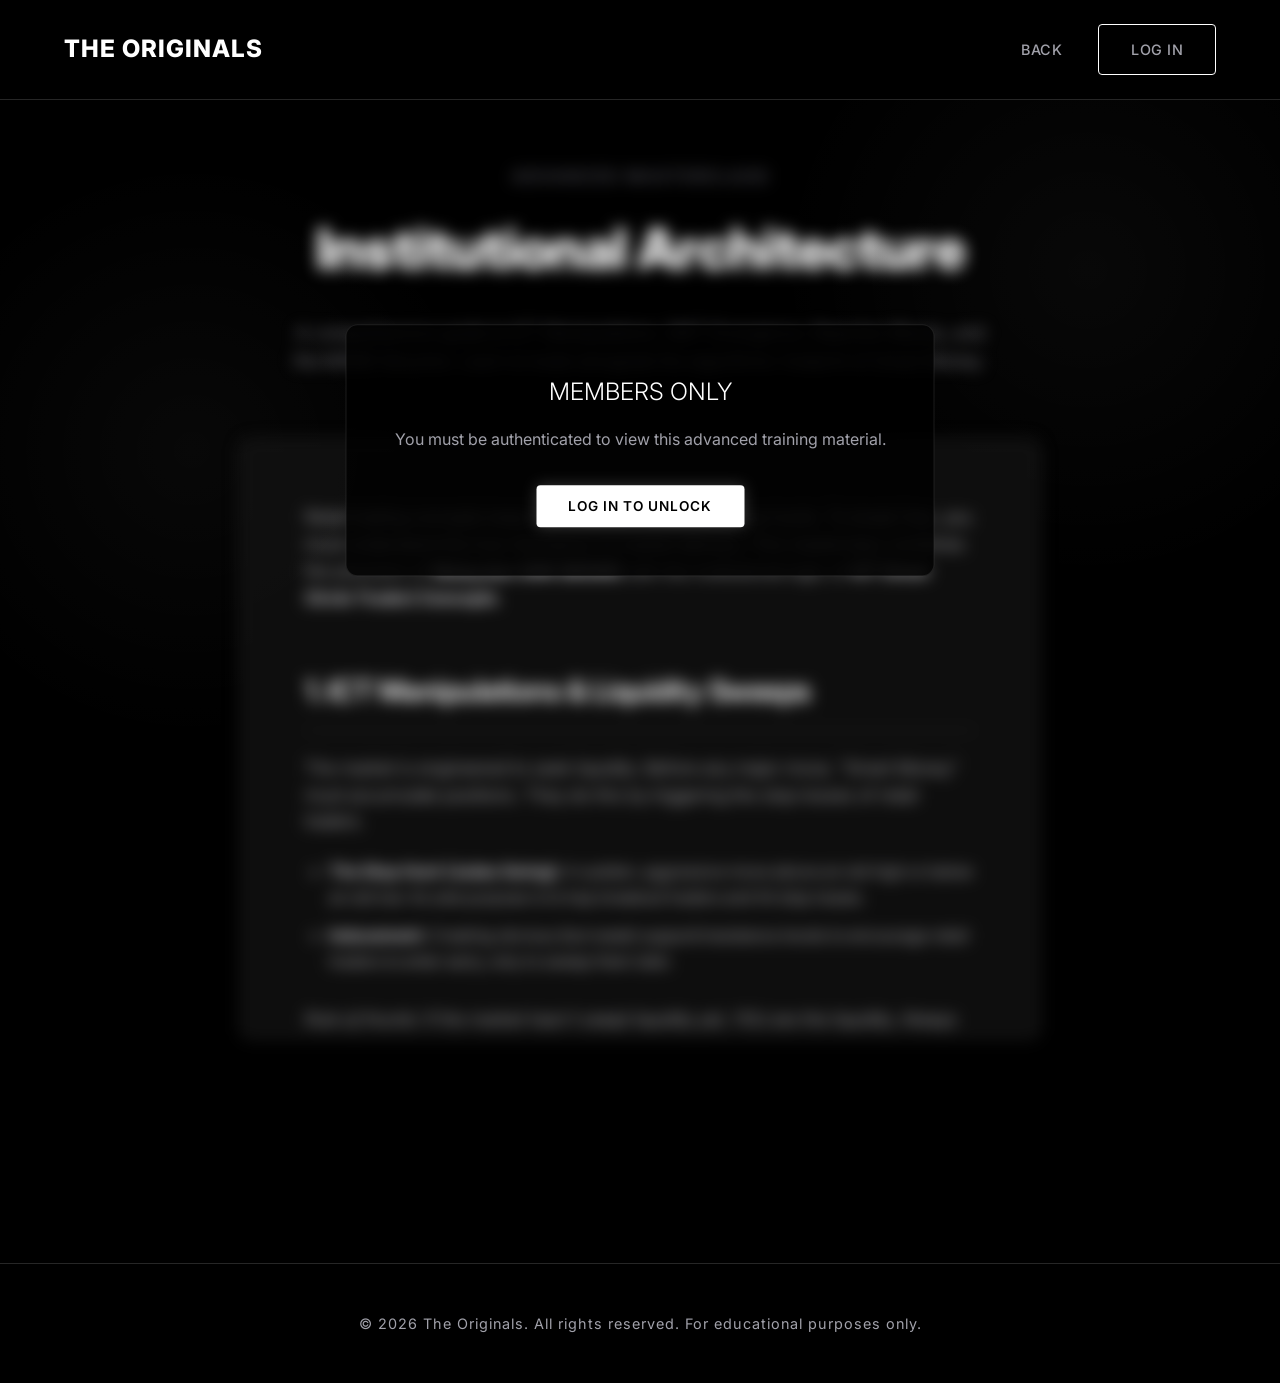
==== course.html @ aa0baf00 "Add files via upload" ====
<!DOCTYPE html>
<html lang="en">
<head>
    <meta charset="UTF-8">
    <meta name="viewport" content="width=device-width, initial-scale=1.0">
    <title>The Originals | Masterclass</title>
    <link rel="stylesheet" href="style.css">
    <link href="https://fonts.googleapis.com/css2?family=Inter:wght@300;400;500;600;800&display=swap" rel="stylesheet">
</head>
<body class="locked">

    <nav>
        <a href="index.html" class="logo">The Originals</a>
        <div class="nav-links">
            <a href="index.html#courses">Back</a>
            <a href="#" class="btn btn-outline" id="nav-login-btn" style="margin-left: 2rem;">Log In</a>
        </div>
    </nav>

    <!-- Login Prompt Overlay -->
    <div class="login-overlay-prompt">
        <h2 style="margin-bottom: 1rem; font-weight: 300;">MEMBERS ONLY</h2>
        <p style="color: var(--text-muted); margin-bottom: 2rem;">You must be authenticated to view this advanced training material.</p>
        <button class="btn btn-primary" onclick="document.getElementById('login-modal').classList.add('active')">Log In to Unlock</button>
    </div>

    <main class="container animate-fade-in protected-content">
        <header class="article-header">
            <div style="color: var(--accent-secondary); font-weight: 600; margin-bottom: 1rem; letter-spacing: 2px;">ADVANCED MASTERCLASS</div>
            <h1 style="font-size: 3.5rem; margin-bottom: 1.5rem; font-weight: 800; letter-spacing: -1px;">Institutional Architecture</h1>
            <p style="color: var(--text-muted); max-width: 700px; margin: 0 auto; font-size: 1.1rem; font-weight: 300;">
                A comprehensive guide to ICT Manipulations, SMT Divergence, Rejection Blocks, and the MSNR Storyline. Learn to trade alongside the algorithmic footprint of Smart Money.
            </p>
        </header>

        <article class="article-content glass" style="padding: 4rem; margin-bottom: 4rem;">
            
            <p>Retail trading concepts keep you trapped in a cycle of stop-hunts. To break free, you must understand the true mechanics of market delivery. This masterclass combines the precision of <strong>Malaysian SNR (MSNR)</strong> with the institutional logic of <strong>ICT (Inner Circle Trader) Concepts</strong>.</p>

            <h2>1. ICT Manipulations & Liquidity Sweeps</h2>
            <p>The market is engineered to seek liquidity. Before any major move, "Smart Money" must accumulate positions. They do this by triggering the stop-losses of retail traders.</p>
            <ul>
                <li><strong>The Stop Hunt (Judas Swing):</strong> A sudden, aggressive move above an old high or below an old low. Its sole purpose is to trap breakout traders and hit stop losses.</li>
                <li><strong>Inducement:</strong> Creating obvious (but weak) support/resistance levels to encourage retail traders to enter early, only to sweep them later.</li>
            </ul>
            <p><em>Rule of thumb:</em> If the market hasn't swept liquidity yet, YOU are the liquidity. Always wait for the manipulation phase to complete before entering.</p>

            <h2>2. SMT Divergence (Smart Money Technique)</h2>
            <p>How do we know if a breakout is real or just an ICT Manipulation? We use <strong>SMT Divergence</strong>. This concept compares two highly correlated assets (e.g., EURUSD and GBPUSD, or Nasdaq and S&P500).</p>
            
            <img src="assets/smt-chart.png" alt="SMT Divergence Chart" class="course-image">

            <h3>How to Read SMT:</h3>
            <p>In a normal market, if EURUSD makes a Higher High, GBPUSD should also make a Higher High. SMT occurs when this symmetry breaks.</p>
            <ul>
                <li><strong>Bearish SMT:</strong> EURUSD makes a Higher High, but GBPUSD fails to make a Higher High (it makes a Lower High). This discrepancy indicates institutional selling (distribution) is happening under the surface. The breakout is a trap.</li>
                <li><strong>Bullish SMT:</strong> Asset A makes a Lower Low, but Asset B makes a Higher Low. This is accumulation. Smart money is buying.</li>
            </ul>

            <h2>3. The Rejection Block</h2>
            <p>Once we identify manipulation via SMT, we look for the entry trigger: The <strong>Rejection Block</strong>.</p>
            
            <img src="assets/rejection-chart.png" alt="ICT Rejection Block" class="course-image">

            <p>A Rejection Block is formed when a candle sweeps a major liquidity pool and is immediately rejected, leaving behind a <strong>very long wick</strong>. Unlike traditional Order Blocks that focus on the candle body, the Rejection Block focuses entirely on the wick itself.</p>
            <ul>
                <li><strong>Identification:</strong> A long wick that pierced through an old high/low and closed back inside the range.</li>
                <li><strong>Execution:</strong> When price retraces back into the area of that long wick, it offers a highly precise, low-risk entry for a reversal. The algorithm is mitigating the positions it used to manipulate the market.</li>
            </ul>

            <div class="pro-tip">
                <strong>💡 The Ultimate Setup (Combining the Concepts)</strong><br>
                1. Identify an MSNR "Fresh Zone" on the Daily timeframe.<br>
                2. Wait for price to reach the zone and sweep an old high/low (Manipulation).<br>
                3. Check correlated assets for SMT Divergence to confirm the sweep is a trap.<br>
                4. Look for a Rejection Block (long wick) on the 15m/1H chart.<br>
                5. Enter on the retest of the Rejection Block targeting the next internal liquidity pool.
            </div>

            <div style="text-align: center; margin-top: 4rem;">
                <p style="margin-bottom: 2rem; color: var(--text-muted);">Ready to apply these concepts live with the team?</p>
                <a href="https://t.me/+CMxewfsG-AU3Nzlk" target="_blank" class="btn btn-primary" style="padding: 1rem 3rem;">Join The Originals Telegram</a>
            </div>

        </article>
    </main>

    <footer>
        <p>&copy; 2026 The Originals. All rights reserved. For educational purposes only.</p>
    </footer>

    <!-- Login Modal (Same as index) -->
    <div id="login-modal">
        <div class="login-box">
            <h2>MEMBER LOGIN</h2>
            <div class="error-msg" id="login-error">Invalid credentials. Try again.</div>
            <div class="input-group">
                <label>Email Address</label>
                <input type="email" id="email-input" placeholder="trader@theoriginals.com">
            </div>
            <div class="input-group">
                <label>Password</label>
                <input type="password" id="password-input" placeholder="••••••••">
            </div>
            <button class="btn btn-primary" id="submit-login" style="width: 100%; margin-top: 1rem;">Authenticate</button>
            <p style="margin-top: 1.5rem; color: var(--text-muted); font-size: 0.8rem;">Don't have an account? <br>Join the Telegram group to get access.</p>
            <button id="close-modal" style="background: none; border: none; color: white; margin-top: 1.5rem; cursor: pointer; text-decoration: underline;">Close</button>
        </div>
    </div>

    <script src="auth.js"></script>
</body>
</html>
---- style.css ----
:root {
    --bg-dark: #0a0a0a;
    --bg-darker: #000000;
    --text-main: #ffffff;
    --text-muted: #a1a1aa;
    --accent-primary: #ffffff; /* Premium white */
    --accent-secondary: #52525b; /* Silver/Gray */
    --glass-bg: rgba(20, 20, 20, 0.7);
    --glass-border: rgba(255, 255, 255, 0.15);
    
    /* Login System Variables */
    --locked-blur: blur(8px);
}

* {
    margin: 0;
    padding: 0;
    box-sizing: border-box;
    font-family: 'Inter', -apple-system, BlinkMacSystemFont, sans-serif;
}

body {
    background-color: var(--bg-darker);
    color: var(--text-main);
    line-height: 1.6;
    background-image: 
        radial-gradient(circle at 15% 50%, rgba(255, 255, 255, 0.03), transparent 25%),
        radial-gradient(circle at 85% 30%, rgba(255, 255, 255, 0.03), transparent 25%);
    background-attachment: fixed;
}

/* Glassmorphism utility */
.glass {
    background: var(--glass-bg);
    backdrop-filter: blur(12px);
    -webkit-backdrop-filter: blur(12px);
    border: 1px solid var(--glass-border);
    border-radius: 12px;
}

/* Navigation */
nav {
    display: flex;
    justify-content: space-between;
    align-items: center;
    padding: 1.5rem 5%;
    position: sticky;
    top: 0;
    z-index: 100;
    background: rgba(0, 0, 0, 0.8);
    backdrop-filter: blur(10px);
    border-bottom: 1px solid var(--glass-border);
}

.logo {
    font-size: 1.5rem;
    font-weight: 800;
    letter-spacing: 1px;
    text-transform: uppercase;
    color: var(--text-main);
    text-decoration: none;
}

.nav-links a {
    color: var(--text-muted);
    text-decoration: none;
    margin-left: 2rem;
    transition: color 0.3s ease;
    font-weight: 500;
    font-size: 0.9rem;
    text-transform: uppercase;
    letter-spacing: 0.5px;
}

.nav-links a:hover {
    color: var(--accent-primary);
}

/* Buttons */
.btn {
    display: inline-flex;
    align-items: center;
    justify-content: center;
    padding: 0.8rem 2rem;
    border-radius: 4px;
    font-weight: 600;
    text-decoration: none;
    transition: all 0.3s ease;
    cursor: pointer;
    border: none;
    text-transform: uppercase;
    letter-spacing: 1px;
    font-size: 0.85rem;
}

.btn-primary {
    background: var(--accent-primary);
    color: #000;
    box-shadow: 0 0 15px rgba(255, 255, 255, 0.2);
}

.btn-primary:hover {
    box-shadow: 0 0 25px rgba(255, 255, 255, 0.4);
    transform: translateY(-2px);
    background: #e4e4e7;
}

.btn-outline {
    background: transparent;
    border: 1px solid var(--accent-primary);
    color: var(--accent-primary);
}

.btn-outline:hover {
    background: rgba(255, 255, 255, 0.1);
}

/* Hero Section */
.hero {
    min-height: 80vh;
    display: flex;
    flex-direction: column;
    justify-content: center;
    align-items: center;
    text-align: center;
    padding: 0 5%;
}

.hero h1 {
    font-size: 4.5rem;
    font-weight: 800;
    margin-bottom: 1rem;
    line-height: 1.1;
    letter-spacing: -1px;
    color: var(--text-main);
}

.hero p {
    font-size: 1.1rem;
    color: var(--text-muted);
    max-width: 600px;
    margin-bottom: 2.5rem;
    font-weight: 300;
}

.hero-buttons {
    display: flex;
    gap: 1.5rem;
}

/* Grid Layouts */
.container {
    max-width: 1200px;
    margin: 0 auto;
    padding: 4rem 5%;
}

.section-title {
    font-size: 2rem;
    margin-bottom: 3rem;
    text-align: center;
    font-weight: 300;
    letter-spacing: 2px;
    text-transform: uppercase;
}

.cards-grid {
    display: grid;
    grid-template-columns: repeat(auto-fit, minmax(300px, 1fr));
    gap: 2rem;
}

.card {
    padding: 2.5rem;
    transition: transform 0.3s ease, box-shadow 0.3s ease;
    text-decoration: none;
    color: inherit;
    display: block;
    position: relative;
    overflow: hidden;
}

.card::before {
    content: '';
    position: absolute;
    top: 0; left: 0; right: 0; height: 1px;
    background: linear-gradient(90deg, transparent, rgba(255,255,255,0.5), transparent);
    opacity: 0;
    transition: opacity 0.3s;
}

.card:hover::before {
    opacity: 1;
}

.card:hover {
    transform: translateY(-5px);
    box-shadow: 0 20px 40px rgba(0, 0, 0, 0.8);
    border-color: rgba(255,255,255,0.3);
}

.card h3 {
    font-size: 1.3rem;
    margin-bottom: 1rem;
    color: var(--text-main);
    font-weight: 600;
}

.card p {
    color: var(--text-muted);
    font-size: 0.95rem;
    font-weight: 300;
}

.card-link {
    margin-top: 2rem;
    color: var(--text-main);
    font-size: 0.85rem;
    font-weight: 600;
    text-transform: uppercase;
    letter-spacing: 1px;
    display: inline-block;
    border-bottom: 1px solid transparent;
    transition: border-color 0.3s;
}

.card:hover .card-link {
    border-color: var(--text-main);
}

/* Article / Course Content */
.article-header {
    text-align: center;
    margin-bottom: 4rem;
}

.article-content {
    max-width: 800px;
    margin: 0 auto;
    font-weight: 300;
}

.article-content h2 {
    color: var(--text-main);
    margin: 3.5rem 0 1.5rem;
    font-size: 1.8rem;
    font-weight: 600;
    letter-spacing: -0.5px;
    border-bottom: 1px solid var(--glass-border);
    padding-bottom: 1rem;
}

.article-content h3 {
    color: var(--text-main);
    margin: 2rem 0 1rem;
    font-size: 1.3rem;
    font-weight: 500;
}

.article-content p {
    margin-bottom: 1.5rem;
    color: #d4d4d8;
    font-size: 1.05rem;
}

.article-content ul {
    margin-bottom: 2rem;
    padding-left: 1.5rem;
    color: #d4d4d8;
}

.article-content li {
    margin-bottom: 0.8rem;
}

.course-image {
    width: 100%;
    border-radius: 4px;
    margin: 2.5rem 0;
    border: 1px solid var(--glass-border);
    box-shadow: 0 20px 40px rgba(0,0,0,0.8);
    filter: grayscale(0.2) contrast(1.1);
}

.pro-tip {
    background: rgba(255, 255, 255, 0.05);
    border-left: 2px solid var(--accent-primary);
    padding: 2rem;
    border-radius: 0 8px 8px 0;
    margin: 3rem 0;
    font-style: italic;
}

/* Login Modal */
#login-modal {
    position: fixed;
    top: 0; left: 0; width: 100%; height: 100%;
    background: rgba(0, 0, 0, 0.9);
    backdrop-filter: blur(15px);
    display: none;
    justify-content: center;
    align-items: center;
    z-index: 1000;
    opacity: 0;
    transition: opacity 0.3s ease;
}

#login-modal.active {
    display: flex;
    opacity: 1;
}

.login-box {
    background: #0a0a0a;
    padding: 3rem;
    border-radius: 8px;
    border: 1px solid rgba(255,255,255,0.1);
    width: 100%;
    max-width: 400px;
    box-shadow: 0 25px 50px rgba(0,0,0,1);
    text-align: center;
}

.login-box h2 {
    margin-bottom: 2rem;
    font-weight: 300;
    letter-spacing: 2px;
}

.input-group {
    margin-bottom: 1.5rem;
    text-align: left;
}

.input-group label {
    display: block;
    margin-bottom: 0.5rem;
    color: var(--text-muted);
    font-size: 0.85rem;
    text-transform: uppercase;
    letter-spacing: 1px;
}

.input-group input {
    width: 100%;
    padding: 1rem;
    background: #000;
    border: 1px solid rgba(255,255,255,0.2);
    color: white;
    border-radius: 4px;
    font-size: 1rem;
    transition: border-color 0.3s;
}

.input-group input:focus {
    outline: none;
    border-color: white;
}

.error-msg {
    color: #ef4444;
    font-size: 0.85rem;
    margin-bottom: 1rem;
    display: none;
}

/* Protected Content Setup */
.protected-content {
    filter: var(--locked-blur);
    pointer-events: none;
    user-select: none;
    transition: filter 0.5s ease;
}

.unlocked .protected-content {
    filter: none;
    pointer-events: auto;
    user-select: auto;
}

.login-overlay-prompt {
    position: absolute;
    top: 50%; left: 50%;
    transform: translate(-50%, -50%);
    text-align: center;
    z-index: 10;
    background: rgba(0,0,0,0.8);
    padding: 3rem;
    border-radius: 12px;
    border: 1px solid rgba(255,255,255,0.1);
    display: none;
}

.locked .login-overlay-prompt {
    display: block;
}

.locked .article-content {
    position: relative;
    overflow: hidden;
    max-height: 600px;
}

/* Animations */
@keyframes fadeIn {
    from { opacity: 0; transform: translateY(20px); }
    to { opacity: 1; transform: translateY(0); }
}

.animate-fade-in {
    animation: fadeIn 1s cubic-bezier(0.16, 1, 0.3, 1) forwards;
}

/* Footer */
footer {
    text-align: center;
    padding: 3rem 2rem;
    color: var(--text-muted);
    border-top: 1px solid var(--glass-border);
    margin-top: 6rem;
    font-size: 0.9rem;
    letter-spacing: 1px;
}
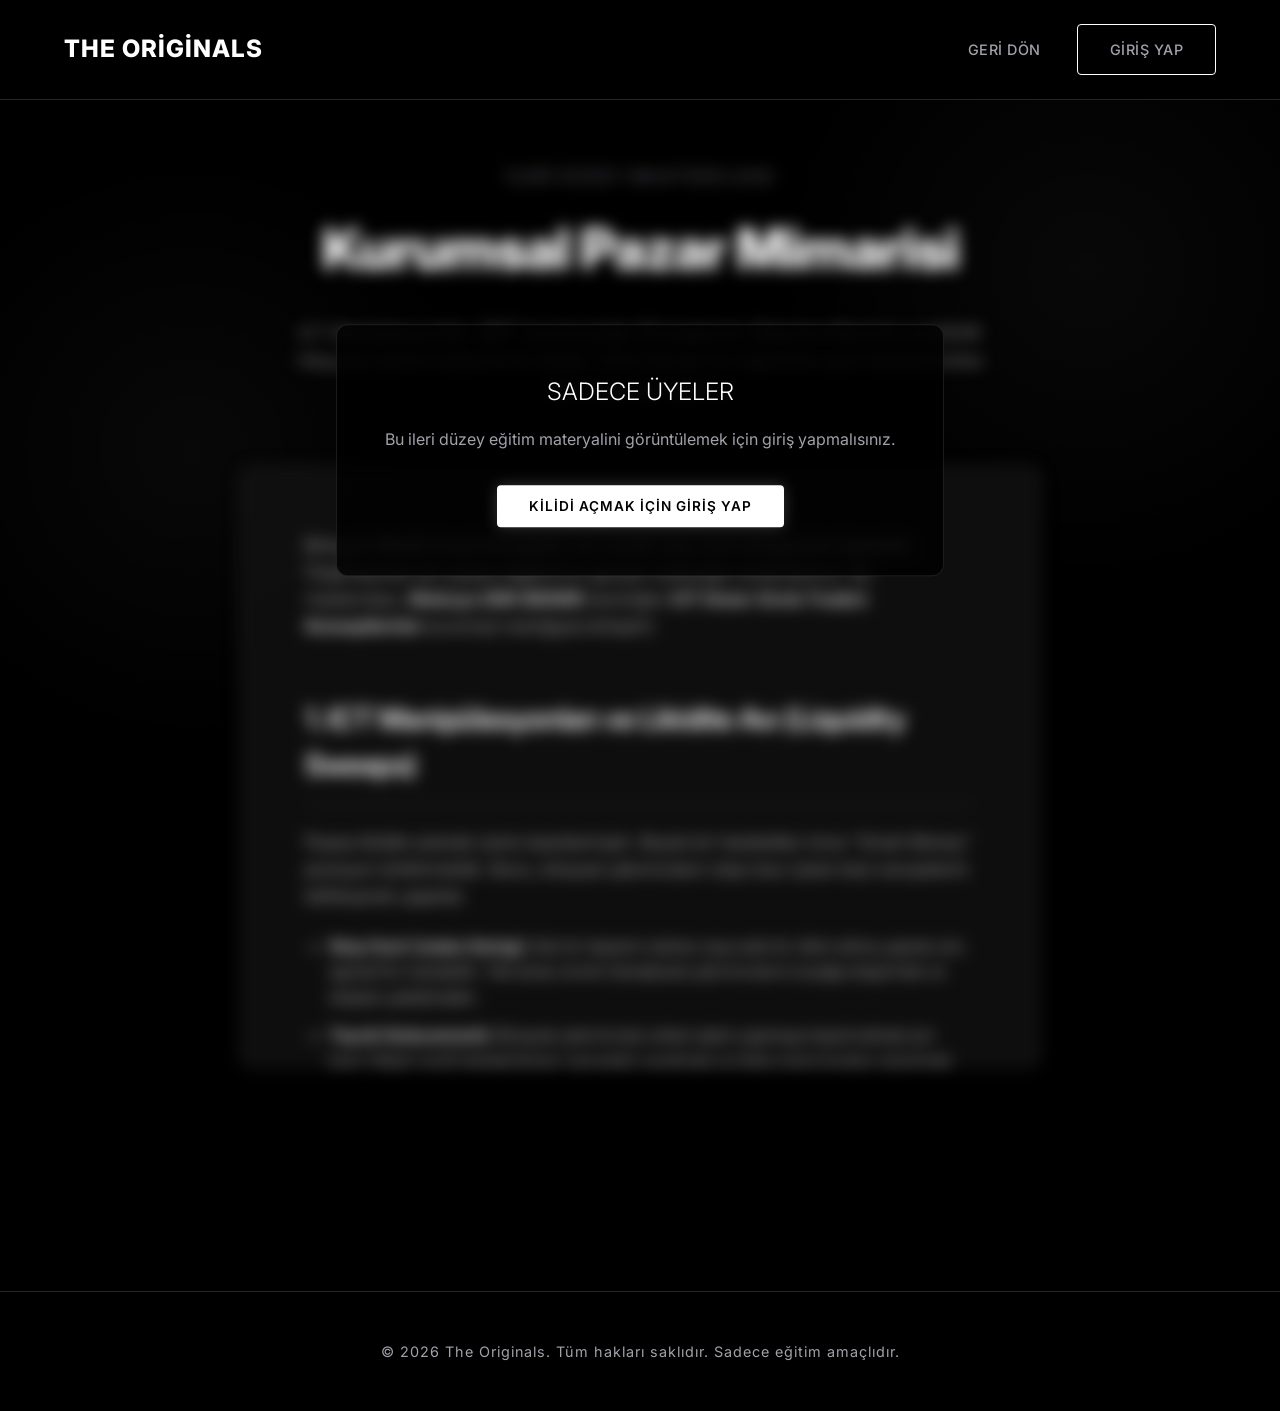
==== commit 7e3ab2c8: "Add files via upload" ====
--- a/course.html
+++ b/course.html
@@ -1,5 +1,5 @@
 <!DOCTYPE html>
-<html lang="en">
+<html lang="tr">
 <head>
     <meta charset="UTF-8">
     <meta name="viewport" content="width=device-width, initial-scale=1.0">
@@ -12,99 +12,99 @@
     <nav>
         <a href="index.html" class="logo">The Originals</a>
         <div class="nav-links">
-            <a href="index.html#courses">Back</a>
-            <a href="#" class="btn btn-outline" id="nav-login-btn" style="margin-left: 2rem;">Log In</a>
+            <a href="index.html#courses">Geri Dön</a>
+            <a href="#" class="btn btn-outline" id="nav-login-btn" style="margin-left: 2rem;">Giriş Yap</a>
         </div>
     </nav>
 
     <!-- Login Prompt Overlay -->
     <div class="login-overlay-prompt">
-        <h2 style="margin-bottom: 1rem; font-weight: 300;">MEMBERS ONLY</h2>
-        <p style="color: var(--text-muted); margin-bottom: 2rem;">You must be authenticated to view this advanced training material.</p>
-        <button class="btn btn-primary" onclick="document.getElementById('login-modal').classList.add('active')">Log In to Unlock</button>
+        <h2 style="margin-bottom: 1rem; font-weight: 300;">SADECE ÜYELER</h2>
+        <p style="color: var(--text-muted); margin-bottom: 2rem;">Bu ileri düzey eğitim materyalini görüntülemek için giriş yapmalısınız.</p>
+        <button class="btn btn-primary" onclick="document.getElementById('login-modal').classList.add('active')">Kilidi Açmak İçin Giriş Yap</button>
     </div>
 
     <main class="container animate-fade-in protected-content">
         <header class="article-header">
-            <div style="color: var(--accent-secondary); font-weight: 600; margin-bottom: 1rem; letter-spacing: 2px;">ADVANCED MASTERCLASS</div>
-            <h1 style="font-size: 3.5rem; margin-bottom: 1.5rem; font-weight: 800; letter-spacing: -1px;">Institutional Architecture</h1>
+            <div style="color: var(--accent-secondary); font-weight: 600; margin-bottom: 1rem; letter-spacing: 2px;">İLERİ DÜZEY MASTERCLASS</div>
+            <h1 style="font-size: 3.5rem; margin-bottom: 1.5rem; font-weight: 800; letter-spacing: -1px;">Kurumsal Pazar Mimarisi</h1>
             <p style="color: var(--text-muted); max-width: 700px; margin: 0 auto; font-size: 1.1rem; font-weight: 300;">
-                A comprehensive guide to ICT Manipulations, SMT Divergence, Rejection Blocks, and the MSNR Storyline. Learn to trade alongside the algorithmic footprint of Smart Money.
+                ICT Manipülasyonları, SMT Uyumsuzluğu (Divergence), Rejection Block'lar ve MSNR Hikayesi üzerine kapsamlı bir rehber. Smart Money'nin algoritmik ayak izleriyle birlikte işlem yapmayı öğrenin.
             </p>
         </header>
 
         <article class="article-content glass" style="padding: 4rem; margin-bottom: 4rem;">
             
-            <p>Retail trading concepts keep you trapped in a cycle of stop-hunts. To break free, you must understand the true mechanics of market delivery. This masterclass combines the precision of <strong>Malaysian SNR (MSNR)</strong> with the institutional logic of <strong>ICT (Inner Circle Trader) Concepts</strong>.</p>
+            <p>Bireysel (Retail) al-sat konseptleri sizi sürekli stop olma döngüsüne hapseder. Özgürleşmek için piyasa dağıtımının gerçek mekaniğini anlamalısınız. Bu masterclass, <strong>Malezya SNR (MSNR)</strong> kesinliğini <strong>ICT (Inner Circle Trader) Konseptlerinin</strong> kurumsal mantığıyla birleştirir.</p>
 
-            <h2>1. ICT Manipulations & Liquidity Sweeps</h2>
-            <p>The market is engineered to seek liquidity. Before any major move, "Smart Money" must accumulate positions. They do this by triggering the stop-losses of retail traders.</p>
+            <h2>1. ICT Manipülasyonları ve Likidite Avı (Liquidity Sweeps)</h2>
+            <p>Piyasa likidite aramak üzere tasarlanmıştır. Büyük bir hareketten önce "Smart Money" pozisyon biriktirmelidir. Bunu, bireysel yatırımcıların stop-loss (zarar kes) seviyelerini tetikleyerek yaparlar.</p>
             <ul>
-                <li><strong>The Stop Hunt (Judas Swing):</strong> A sudden, aggressive move above an old high or below an old low. Its sole purpose is to trap breakout traders and hit stop losses.</li>
-                <li><strong>Inducement:</strong> Creating obvious (but weak) support/resistance levels to encourage retail traders to enter early, only to sweep them later.</li>
+                <li><strong>Stop Hunt (Judas Swing):</strong> Eski bir tepenin üstüne veya eski bir dibin altına yapılan ani, agresif bir harekettir. Tek amacı kırılım (breakout) yatırımcılarını tuzağa düşürmek ve stopları patlatmaktır.</li>
+                <li><strong>Teşvik (Inducement):</strong> Bireysel yatırımcıları erken işlem yapmaya teşvik etmek için bariz (fakat zayıf) destek/direnç seviyeleri yaratmak ve daha sonra bunları süpürmek (sweep).</li>
             </ul>
-            <p><em>Rule of thumb:</em> If the market hasn't swept liquidity yet, YOU are the liquidity. Always wait for the manipulation phase to complete before entering.</p>
+            <p><em>Altın Kural:</em> Eğer piyasa henüz likiditeyi süpürmediyse (sweep yapmadıysa), likidite SİZSİNİZ demektir. İşleme girmeden önce daima manipülasyon aşamasının tamamlanmasını bekleyin.</p>
 
-            <h2>2. SMT Divergence (Smart Money Technique)</h2>
-            <p>How do we know if a breakout is real or just an ICT Manipulation? We use <strong>SMT Divergence</strong>. This concept compares two highly correlated assets (e.g., EURUSD and GBPUSD, or Nasdaq and S&P500).</p>
+            <h2>2. SMT Uyumsuzluğu (Smart Money Technique)</h2>
+            <p>Bir kırılımın (breakout) gerçek mi yoksa sadece bir ICT Manipülasyonu mu olduğunu nasıl anlarız? <strong>SMT Divergence (Uyumsuzluk)</strong> kullanırız. Bu konsept, birbiriyle yüksek korelasyonlu iki varlığı (örn. EURUSD ve GBPUSD, veya Nasdaq ve S&P500) karşılaştırır.</p>
             
-            <img src="assets/smt-chart.png" alt="SMT Divergence Chart" class="course-image">
+            <img src="assets/smt-chart.png" alt="SMT Uyumsuzluk Grafiği" class="course-image">
 
-            <h3>How to Read SMT:</h3>
-            <p>In a normal market, if EURUSD makes a Higher High, GBPUSD should also make a Higher High. SMT occurs when this symmetry breaks.</p>
+            <h3>SMT Nasıl Okunur:</h3>
+            <p>Normal bir piyasada, EURUSD daha yüksek bir tepe (Higher High) yaparsa, GBPUSD de daha yüksek bir tepe yapmalıdır. SMT, bu simetri bozulduğunda ortaya çıkar.</p>
             <ul>
-                <li><strong>Bearish SMT:</strong> EURUSD makes a Higher High, but GBPUSD fails to make a Higher High (it makes a Lower High). This discrepancy indicates institutional selling (distribution) is happening under the surface. The breakout is a trap.</li>
-                <li><strong>Bullish SMT:</strong> Asset A makes a Lower Low, but Asset B makes a Higher Low. This is accumulation. Smart money is buying.</li>
+                <li><strong>Düşüş (Bearish) SMT:</strong> EURUSD daha yüksek bir tepe yapar, ancak GBPUSD daha yüksek bir tepe yapamaz (daha düşük bir tepe - Lower High yapar). Bu tutarsızlık, yüzeyin altında kurumsal satış (dağıtım) olduğunu gösterir. Kırılım bir tuzaktır.</li>
+                <li><strong>Yükseliş (Bullish) SMT:</strong> A varlığı daha düşük bir dip yapar (Lower Low), ancak B varlığı daha yüksek bir dip yapar (Higher Low). Bu birikimdir (accumulation). Smart Money alım yapıyordur.</li>
             </ul>
 
-            <h2>3. The Rejection Block</h2>
-            <p>Once we identify manipulation via SMT, we look for the entry trigger: The <strong>Rejection Block</strong>.</p>
+            <h2>3. Rejection Block (Ret Bloğu)</h2>
+            <p>SMT aracılığıyla manipülasyonu tespit ettikten sonra, giriş tetikleyicisini ararız: <strong>Rejection Block</strong>.</p>
             
-            <img src="assets/rejection-chart.png" alt="ICT Rejection Block" class="course-image">
+            <img src="assets/rejection-chart.png" alt="ICT Rejection Block Grafiği" class="course-image">
 
-            <p>A Rejection Block is formed when a candle sweeps a major liquidity pool and is immediately rejected, leaving behind a <strong>very long wick</strong>. Unlike traditional Order Blocks that focus on the candle body, the Rejection Block focuses entirely on the wick itself.</p>
+            <p>Bir Rejection Block, bir mumun büyük bir likidite havuzunu süpürüp anında reddedilmesi ve geriye <strong>çok uzun bir fitil (wick)</strong> bırakmasıyla oluşur. Mum gövdesine odaklanan geleneksel Order Block'ların (Emir Blokları) aksine, Rejection Block tamamen fitilin kendisine odaklanır.</p>
             <ul>
-                <li><strong>Identification:</strong> A long wick that pierced through an old high/low and closed back inside the range.</li>
-                <li><strong>Execution:</strong> When price retraces back into the area of that long wick, it offers a highly precise, low-risk entry for a reversal. The algorithm is mitigating the positions it used to manipulate the market.</li>
+                <li><strong>Tespiti:</strong> Eski bir tepeyi/dibi delip geçen ve menzilin (range) içinde kapanan uzun bir fitil.</li>
+                <li><strong>Uygulama:</strong> Fiyat o uzun fitilin olduğu bölgeye geri çekildiğinde, geri dönüş için oldukça hassas ve düşük riskli bir giriş fırsatı sunar. Algoritma, piyasayı manipüle etmek için kullandığı pozisyonları hafifletiyordur (mitigation).</li>
             </ul>
 
             <div class="pro-tip">
-                <strong>💡 The Ultimate Setup (Combining the Concepts)</strong><br>
-                1. Identify an MSNR "Fresh Zone" on the Daily timeframe.<br>
-                2. Wait for price to reach the zone and sweep an old high/low (Manipulation).<br>
-                3. Check correlated assets for SMT Divergence to confirm the sweep is a trap.<br>
-                4. Look for a Rejection Block (long wick) on the 15m/1H chart.<br>
-                5. Enter on the retest of the Rejection Block targeting the next internal liquidity pool.
+                <strong>💡 Nihai Kurulum (Konseptleri Birleştirmek)</strong><br>
+                1. Günlük zaman diliminde (Daily) bir MSNR "Taze Bölgesi (Fresh Zone)" belirleyin.<br>
+                2. Fiyatın bu bölgeye ulaşmasını ve eski bir tepeyi/dibi süpürmesini (Manipülasyon) bekleyin.<br>
+                3. Süpürmenin (sweep) bir tuzak olduğunu doğrulamak için korele varlıklarda SMT Uyumsuzluğunu kontrol edin.<br>
+                4. 15d veya 1s grafikte bir Rejection Block (uzun fitil) arayın.<br>
+                5. Rejection Block test edildiğinde işleme girin ve bir sonraki iç likidite havuzunu hedefleyin.
             </div>
 
             <div style="text-align: center; margin-top: 4rem;">
-                <p style="margin-bottom: 2rem; color: var(--text-muted);">Ready to apply these concepts live with the team?</p>
-                <a href="https://t.me/+CMxewfsG-AU3Nzlk" target="_blank" class="btn btn-primary" style="padding: 1rem 3rem;">Join The Originals Telegram</a>
+                <p style="margin-bottom: 2rem; color: var(--text-muted);">Bu konseptleri ekiple birlikte canlı uygulamaya hazır mısınız?</p>
+                <a href="https://t.me/+CMxewfsG-AU3Nzlk" target="_blank" class="btn btn-primary" style="padding: 1rem 3rem;">The Originals Grubuna Katıl</a>
             </div>
 
         </article>
     </main>
 
     <footer>
-        <p>&copy; 2026 The Originals. All rights reserved. For educational purposes only.</p>
+        <p>&copy; 2026 The Originals. Tüm hakları saklıdır. Sadece eğitim amaçlıdır.</p>
     </footer>
 
     <!-- Login Modal (Same as index) -->
     <div id="login-modal">
         <div class="login-box">
-            <h2>MEMBER LOGIN</h2>
-            <div class="error-msg" id="login-error">Invalid credentials. Try again.</div>
+            <h2>ÜYE GİRİŞİ</h2>
+            <div class="error-msg" id="login-error">Geçersiz bilgiler. Lütfen tekrar deneyin.</div>
             <div class="input-group">
-                <label>Email Address</label>
+                <label>E-posta Adresi</label>
                 <input type="email" id="email-input" placeholder="trader@theoriginals.com">
             </div>
             <div class="input-group">
-                <label>Password</label>
+                <label>Şifre</label>
                 <input type="password" id="password-input" placeholder="••••••••">
             </div>
-            <button class="btn btn-primary" id="submit-login" style="width: 100%; margin-top: 1rem;">Authenticate</button>
-            <p style="margin-top: 1.5rem; color: var(--text-muted); font-size: 0.8rem;">Don't have an account? <br>Join the Telegram group to get access.</p>
-            <button id="close-modal" style="background: none; border: none; color: white; margin-top: 1.5rem; cursor: pointer; text-decoration: underline;">Close</button>
+            <button class="btn btn-primary" id="submit-login" style="width: 100%; margin-top: 1rem;">Giriş Yap</button>
+            <p style="margin-top: 1.5rem; color: var(--text-muted); font-size: 0.8rem;">Hesabınız yok mu? <br>Erişim sağlamak için Telegram grubuna katılın.</p>
+            <button id="close-modal" style="background: none; border: none; color: white; margin-top: 1.5rem; cursor: pointer; text-decoration: underline;">Kapat</button>
         </div>
     </div>
 
